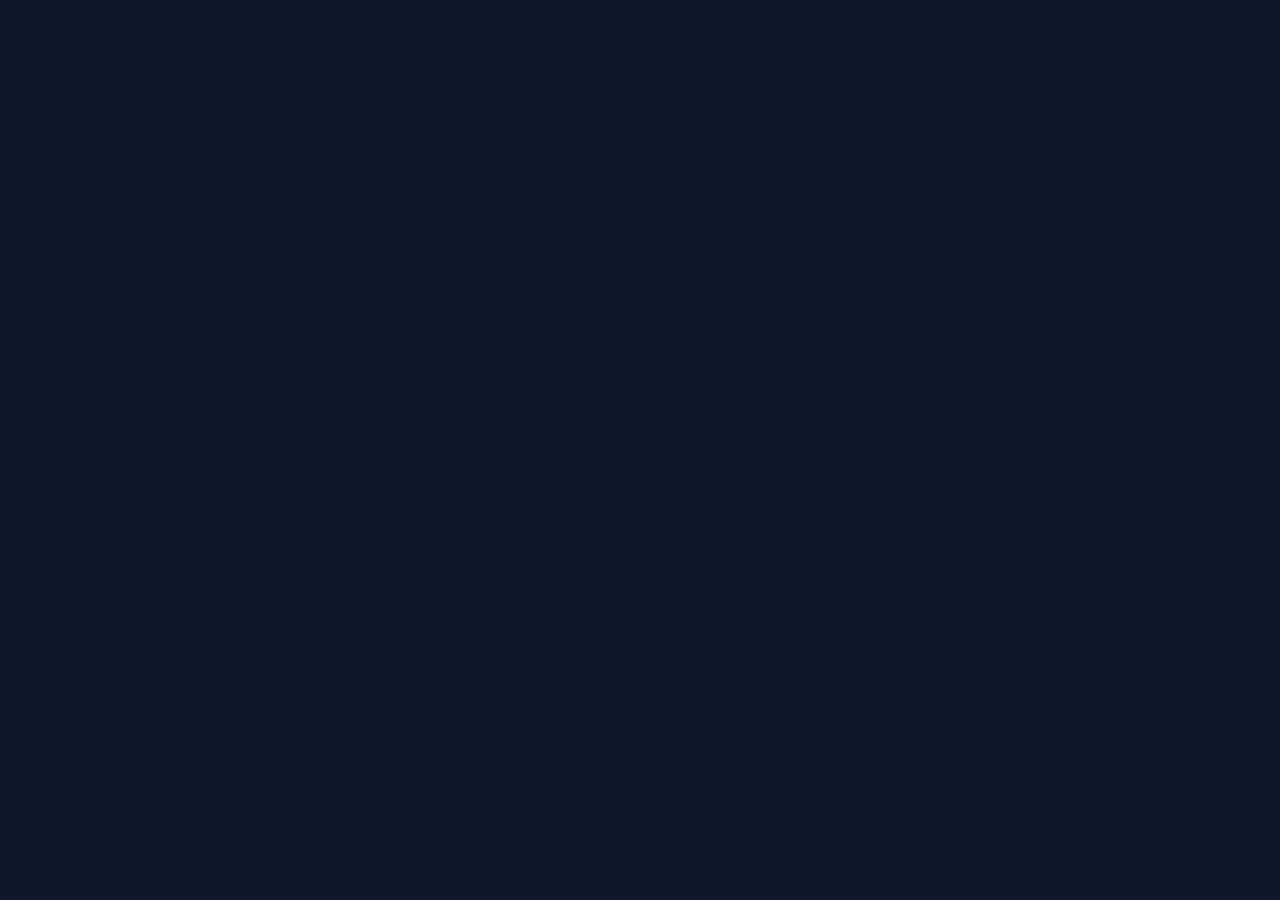
==== index.html @ 9dc0604d "Rename static/index.html to index.html" ====
<!DOCTYPE html>
<html lang="en">
<head>
  <meta charset="UTF-8" />
  <meta name="viewport" content="width=device-width, initial-scale=1.0" />
  <title>Mentis</title>

  <style>
    :root {
      --bg: #0f172a;
      --card: #1e293b;
      --text: #e5e7eb;
      --muted: #94a3b8;
      --accent: #38bdf8;
    }

    body {
      margin: 0;
      font-family: system-ui, sans-serif;
      background: var(--bg);
      color: var(--text);
    }

    .app {
      max-width: 720px;
      margin: auto;
      padding: 16px;
    }

    .card {
      background: var(--card);
      border-radius: 14px;
      padding: 16px;
      margin-bottom: 16px;
    }

    button {
      width: 100%;
      padding: 14px;
      border-radius: 10px;
      border: none;
      background: var(--accent);
      color: #020617;
      font-size: 1rem;
      cursor: pointer;
      margin-top: 12px;
    }

    .toggle {
      cursor: pointer;
      font-size: 1.2rem;
    }
  </style>
</head>

<body>
  <!-- Mentis renders EVERYTHING here -->
  <div class="app"></div>

  <!-- Mentis logic -->
<script type="module" src="./lessons.js"></script>
</body>
  </html>
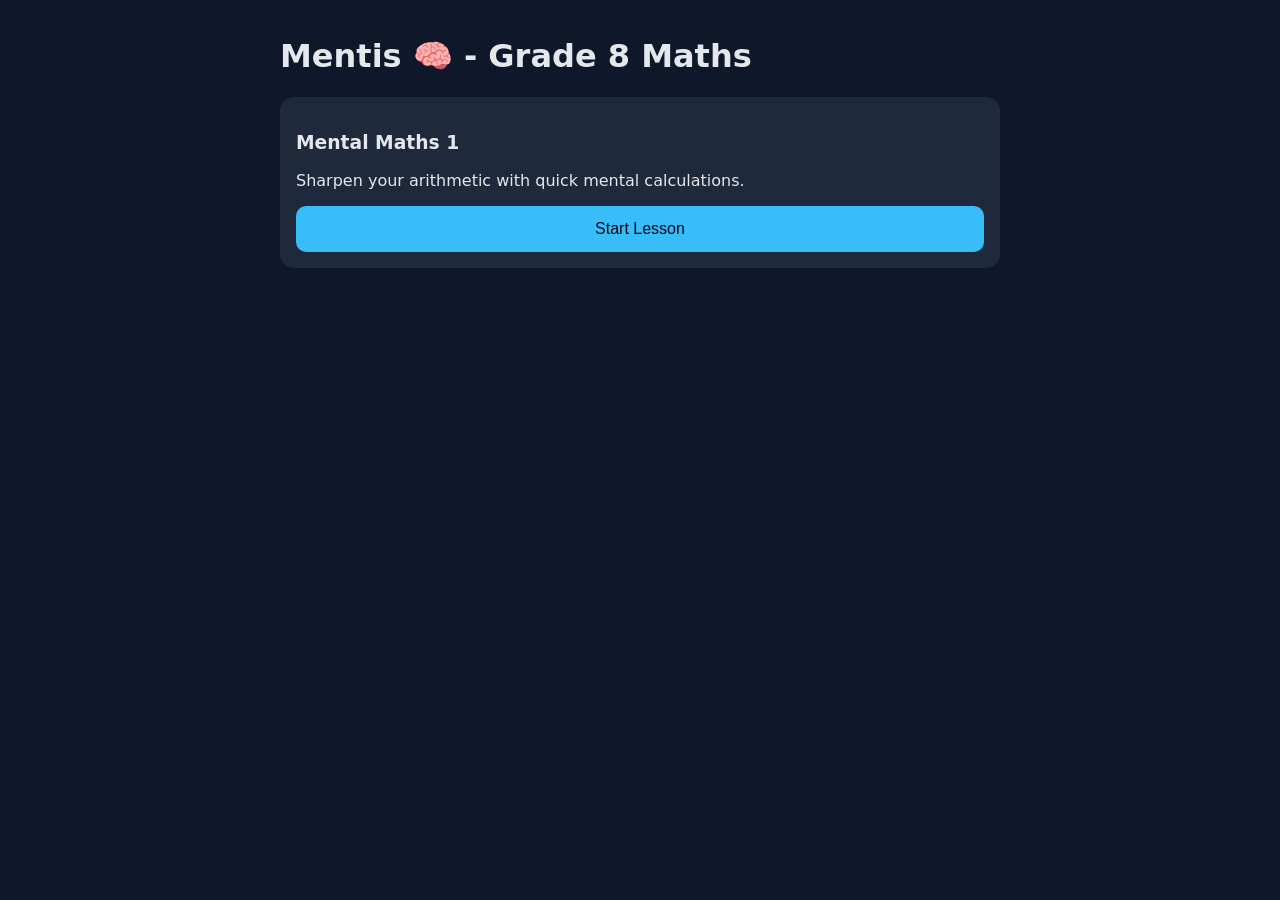
==== commit a2cfeec9: "Update index.html" ====
--- a/index.html
+++ b/index.html
@@ -4,13 +4,11 @@
   <meta charset="UTF-8" />
   <meta name="viewport" content="width=device-width, initial-scale=1.0" />
   <title>Mentis</title>
-
   <style>
     :root {
       --bg: #0f172a;
       --card: #1e293b;
       --text: #e5e7eb;
-      --muted: #94a3b8;
       --accent: #38bdf8;
     }
 
@@ -43,21 +41,80 @@
       color: #020617;
       font-size: 1rem;
       cursor: pointer;
-      margin-top: 12px;
     }
+    /* ---- OPTIONS (MCQ CARDS) ---- */
+.option {
+  background: #334155;
+  border-radius: 16px;
+  padding: 14px 16px;
+  margin: 10px 0;
+  cursor: pointer;
+  transition: all 0.25s ease;
+}
 
-    .toggle {
-      cursor: pointer;
-      font-size: 1.2rem;
-    }
+.option:hover {
+  background: #475569;
+  transform: translateY(-2px);
+}
+
+.option.correct {
+  background: #22c55e;
+  color: #022c22;
+}
+
+.option.wrong {
+  background: #ef4444;
+  color: #450a0a;
+}
+
+/* ---- QUESTION ANIMATION ---- */
+.fade {
+  animation: fadeIn 0.35s ease;
+}
+
+@keyframes fadeIn {
+  from {
+    opacity: 0;
+    transform: translateY(8px);
+  }
+  to {
+    opacity: 1;
+    transform: translateY(0);
+  }
+}
+
+/* ---- PROGRESS BAR ---- */
+.progress {
+  height: 8px;
+  background: #334155;
+  border-radius: 999px;
+  overflow: hidden;
+  margin: 10px 0 18px;
+}
+
+.progress-fill {
+  height: 100%;
+  background: var(--accent);
+  width: 0%;
+  transition: width 0.3s ease;
+}
+
+#feedback {
+  margin-top: 12px;
+  font-weight: bold;
+}
+
+#next-btn {
+  margin-top: 14px;
+  }
   </style>
 </head>
+<body>
 
-<body>
-  <!-- Mentis renders EVERYTHING here -->
+  <!-- This is where lessons.js will render content -->
   <div class="app"></div>
 
-  <!-- Mentis logic -->
-<script type="module" src="./lessons.js"></script>
+  <!-- Load lessons.js -->
+  <script type="module" src="/static/lessons.js"></script>
 </body>
   </html>
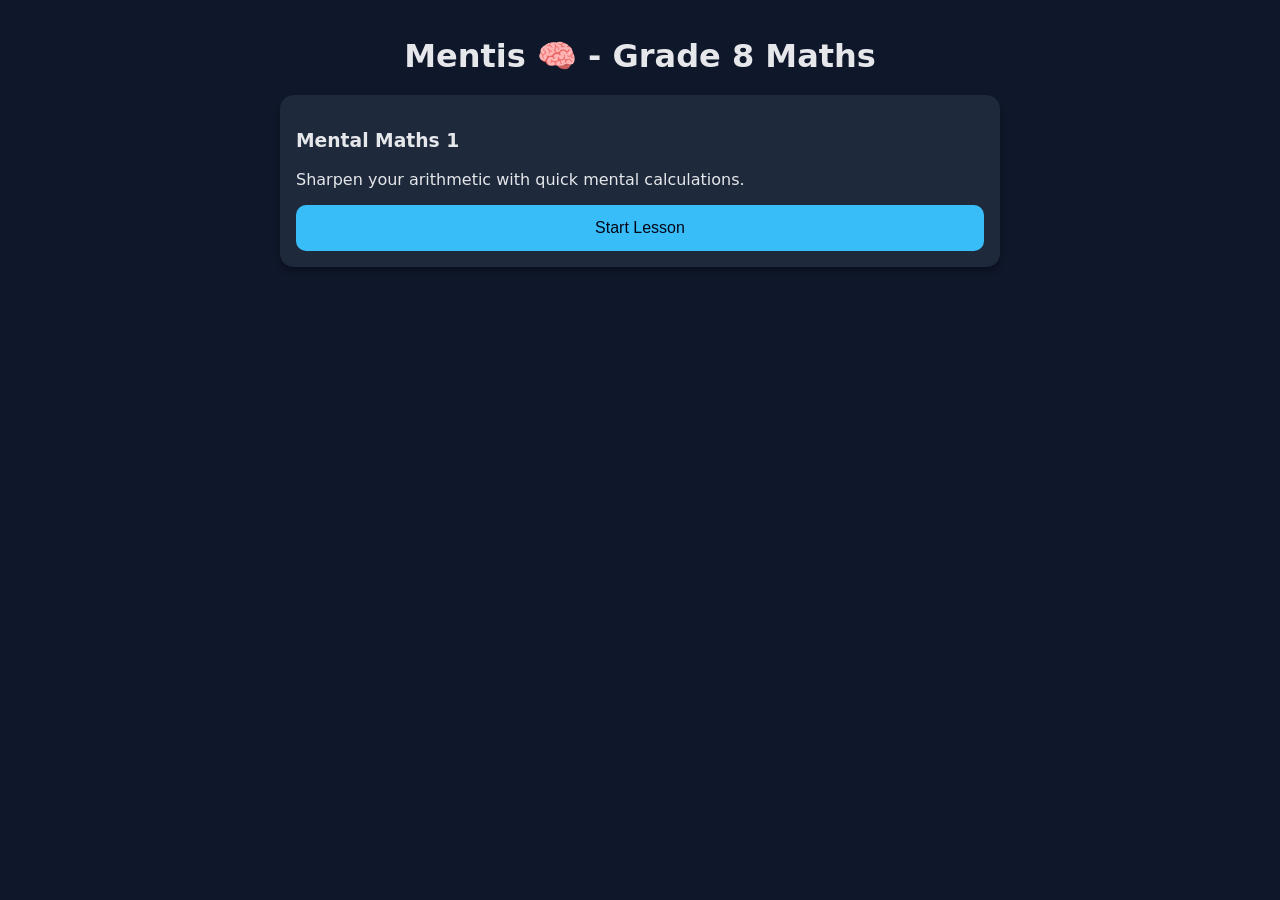
==== commit 0d8891c0: "Update index.html" ====
--- a/index.html
+++ b/index.html
@@ -107,6 +107,230 @@
 #next-btn {
   margin-top: 14px;
   }
+  /* ---------------- NEW LESSON STYLING ---------------- */
+
+/* Multiple choice options as curved rectangles */
+.option {
+  padding: 14px 18px;
+  margin: 10px 0;
+  border-radius: 12px;
+  background: #334155;
+  color: var(--text);
+  cursor: pointer;
+  transition: background 0.3s, transform 0.2s;
+  font-size: 1rem;
+}
+
+.option:hover {
+  background: var(--accent);
+  color: #020617;
+  transform: scale(1.03);
+}
+
+/* Correct / wrong feedback coloring */
+.option.correct {
+  background: #22c55e; /* green */
+  color: #020617;
+}
+
+.option.wrong {
+  background: #ef4444; /* red */
+  color: #ffffff;
+}
+
+/* Fade-in animation for questions */
+.question-container {
+  opacity: 0;
+  animation: fadeIn 0.5s forwards;
+}
+
+@keyframes fadeIn {
+  to {
+    opacity: 1;
+  }
+}
+
+/* Progress bar */
+.progress {
+  height: 10px;
+  background: #334155;
+  border-radius: 10px;
+  margin: 12px 0;
+  overflow: hidden;
+}
+
+.progress-fill {
+  height: 100%;
+  width: 0%;
+  background: var(--accent);
+  transition: width 0.3s ease;
+}
+
+/* Question number indicator */
+.question-number {
+  margin: 8px 0;
+  font-weight: bold;
+  color: var(--accent);
+  font-size: 0.95rem;
+}
+
+/* Lesson completion screen */
+.lesson-complete {
+  text-align: center;
+  padding: 20px;
+}
+
+.lesson-complete h2 {
+  margin-bottom: 16px;
+  color: var(--accent);
+}
+
+.lesson-complete p {
+  font-size: 1rem;
+  margin-bottom: 12px;
+  }
+  :root {
+    --bg: #0f172a;
+    --card: #1e293b;
+    --text: #e5e7eb;
+    --accent: #38bdf8;
+    --correct: #22c55e;
+    --wrong: #ef4444;
+  }
+
+  body {
+    margin: 0;
+    font-family: system-ui, sans-serif;
+    background: var(--bg);
+    color: var(--text);
+    overflow-x: hidden;
+    position: relative;
+  }
+
+  .app {
+    max-width: 720px;
+    margin: auto;
+    padding: 16px;
+  }
+
+  header h1 {
+    text-align: center;
+    margin-bottom: 20px;
+  }
+
+  .card {
+    background: var(--card);
+    border-radius: 14px;
+    padding: 16px;
+    margin-bottom: 16px;
+    box-shadow: 0 4px 6px rgba(0,0,0,0.3);
+  }
+
+  button {
+    width: 100%;
+    padding: 14px;
+    border-radius: 10px;
+    border: none;
+    background: var(--accent);
+    color: #020617;
+    font-size: 1rem;
+    cursor: pointer;
+    transition: transform 0.1s, background 0.2s;
+  }
+
+  button:hover {
+    transform: translateY(-2px);
+  }
+
+  /* Mode buttons */
+  .mode-btn {
+    flex: 1;
+    padding: 12px;
+    font-size: 0.9rem;
+    border-radius: 12px;
+  }
+
+  .mode-btn + .mode-btn {
+    margin-left: 10px;
+  }
+
+  /* Options buttons (multiple choice) */
+  .option-btn {
+    border-radius: 20px;
+    padding: 12px;
+    margin: 10px 0;
+    font-size: 1rem;
+    transition: transform 0.1s, background 0.2s;
+  }
+
+  .option-btn:hover {
+    transform: translateY(-2px);
+  }
+
+  .options-container {
+    display: flex;
+    flex-direction: column;
+  }
+
+  /* Progress bar */
+  .progress {
+    width: 100%;
+    height: 10px;
+    background: #334155;
+    border-radius: 5px;
+    margin-bottom: 10px;
+    overflow: hidden;
+  }
+
+  .progress-fill {
+    height: 100%;
+    background: var(--accent);
+    width: 0;
+    border-radius: 5px;
+    transition: width 0.4s ease;
+  }
+
+  .q-num {
+    margin-bottom: 8px;
+    font-weight: bold;
+  }
+
+  .question {
+    font-size: 1.2rem;
+    margin-bottom: 12px;
+  }
+
+  /* Timer */
+  .timer {
+    position: absolute;
+    top: 16px;
+    right: 16px;
+    background: var(--card);
+    color: var(--text);
+    padding: 6px 12px;
+    border-radius: 10px;
+    font-weight: bold;
+    font-size: 0.9rem;
+  }
+
+  /* Flash correct answer in timed mode */
+  .flash-answer {
+    animation: flash 0.8s ease forwards;
+    z-index: 10;
+  }
+
+  @keyframes flash {
+    0% { opacity: 0; transform: translate(-50%, -50%) scale(0.5); }
+    50% { opacity: 1; transform: translate(-50%, -50%) scale(1.2); }
+    100% { opacity: 1; transform: translate(-50%, -50%) scale(1); }
+  }
+
+  /* Completion screen */
+  .completion-title {
+    font-size: 1.8rem;
+    text-align: center;
+    margin-bottom: 20px;
+  }
   </style>
 </head>
 <body>
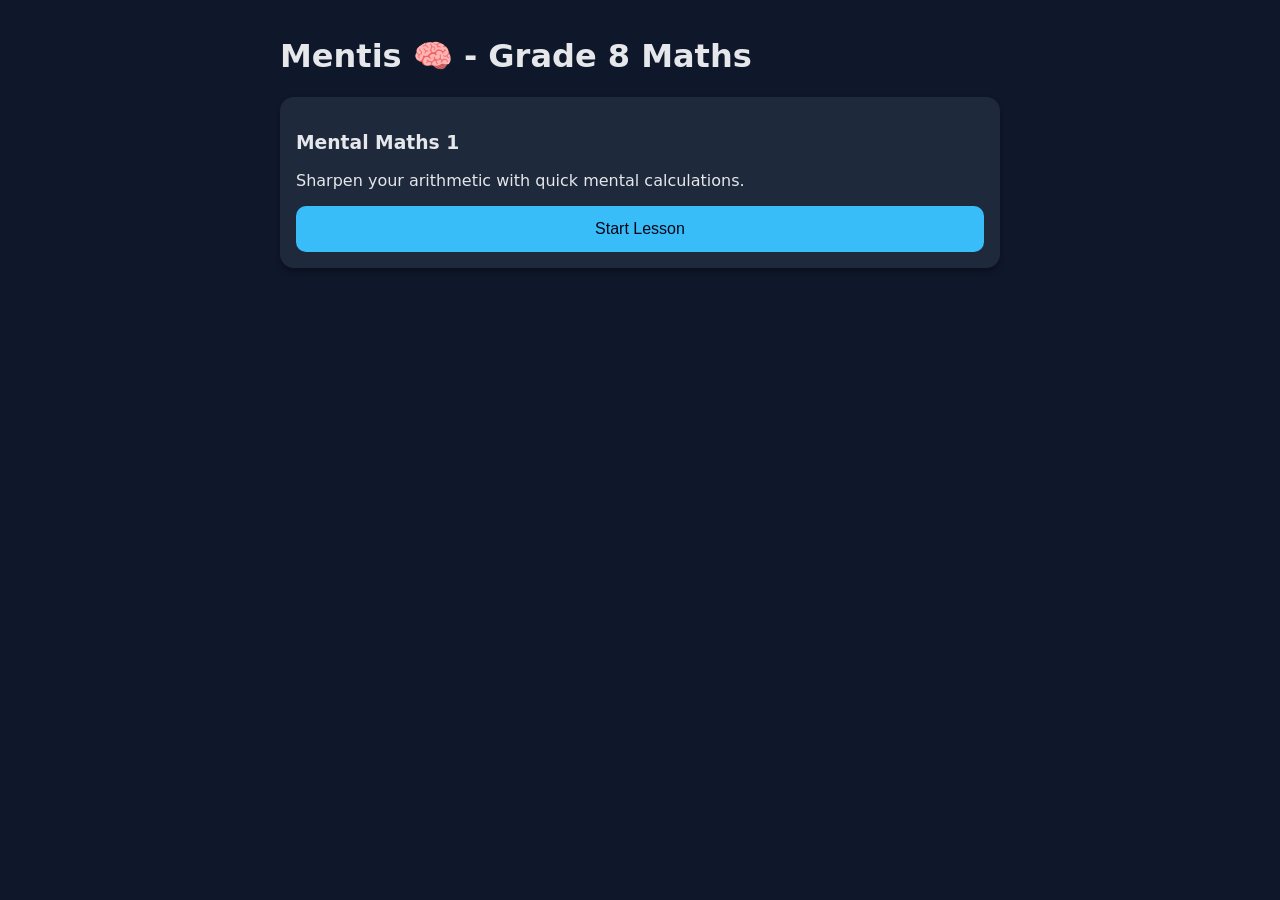
==== commit da23baae: "Update index.html" ====
--- a/index.html
+++ b/index.html
@@ -331,6 +331,122 @@
     text-align: center;
     margin-bottom: 20px;
   }
+  /* ---------------- OPTIONS (MCQ BUTTONS) ---------------- */
+.option {
+  background: #334155;
+  border-radius: 14px;
+  padding: 14px;
+  margin-bottom: 12px;
+  cursor: pointer;
+  transition: all 0.25s ease;
+  border: 2px solid transparent;
+}
+
+.option:hover {
+  transform: scale(1.02);
+  background: #475569;
+}
+
+.option.correct {
+  background: #22c55e !important;
+  color: #022c22;
+}
+
+.option.wrong {
+  background: #ef4444 !important;
+  color: #450a0a;
+}
+
+/* ---------------- PROGRESS BAR ---------------- */
+.progress {
+  width: 100%;
+  height: 10px;
+  background: #334155;
+  border-radius: 20px;
+  overflow: hidden;
+  margin-bottom: 14px;
+}
+
+.progress-fill {
+  height: 100%;
+  background: var(--accent);
+  transition: width 0.4s ease;
+}
+
+/* ---------------- TIMER ---------------- */
+#timer {
+  background: #1e293b;
+  padding: 6px 12px;
+  border-radius: 12px;
+  font-weight: 600;
+  font-size: 0.9rem;
+  margin-left: 12px;
+}
+
+/* ---------------- MODE BUTTONS ---------------- */
+.mode-btn {
+  padding: 12px;
+  font-size: 0.95rem;
+  margin-bottom: 10px;
+}
+
+/* ---------------- QUESTION TRANSITION ---------------- */
+.card {
+  animation: fadeSlide 0.35s ease;
+}
+
+@keyframes fadeSlide {
+  from {
+    opacity: 0;
+    transform: translateY(8px);
+  }
+  to {
+    opacity: 1;
+    transform: translateY(0);
+  }
+}
+
+/* ---------------- FLASH CORRECT ANSWER (TIMED MODE) ---------------- */
+.flash-answer {
+  position: fixed;
+  inset: 0;
+  display: flex;
+  align-items: center;
+  justify-content: center;
+  font-size: 2.5rem;
+  font-weight: 700;
+  color: #22c55e;
+  background: rgba(0, 0, 0, 0.55);
+  z-index: 999;
+  animation: flash 0.6s ease forwards;
+}
+
+@keyframes flash {
+  0% { opacity: 0 }
+  30% { opacity: 1 }
+  100% { opacity: 0 }
+}
+
+/* ---------------- XP FLOAT EFFECT ---------------- */
+.xp-float {
+  position: absolute;
+  right: 16px;
+  top: 12px;
+  color: #22c55e;
+  font-weight: 700;
+  animation: xpUp 1s ease forwards;
+}
+
+@keyframes xpUp {
+  from {
+    opacity: 1;
+    transform: translateY(0);
+  }
+  to {
+    opacity: 0;
+    transform: translateY(-16px);
+  }
+  }
   </style>
 </head>
 <body>
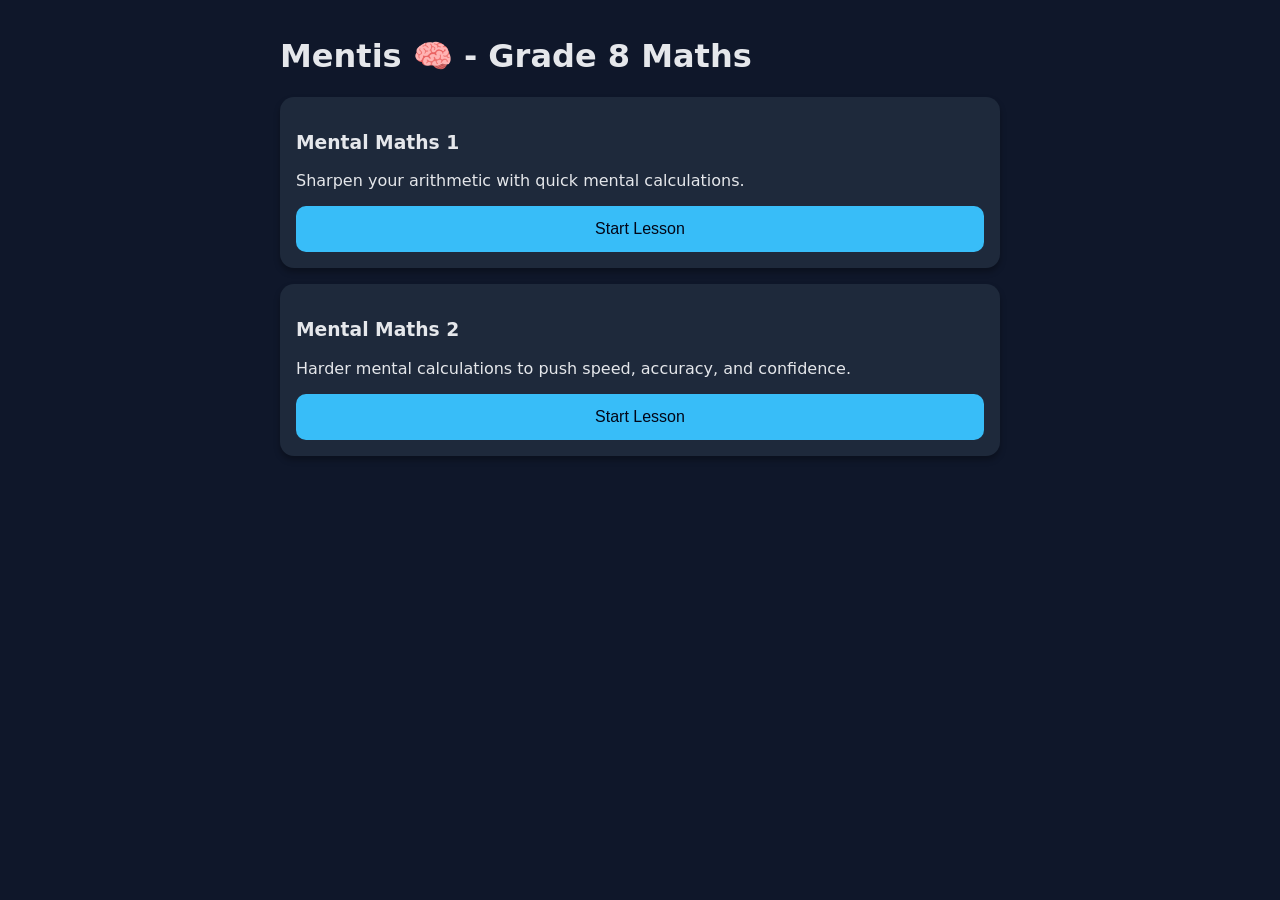
==== commit f85c6370: "Update index.html" ====
--- a/index.html
+++ b/index.html
@@ -446,6 +446,43 @@
     opacity: 0;
     transform: translateY(-16px);
   }
+  .mode-btn {
+  margin-top: 10px;
+  padding: 10px;
+  font-size: 0.95rem;
+}
+
+.option {
+  background: #334155;
+  border-radius: 14px;
+  padding: 14px;
+  margin-bottom: 10px;
+  cursor: pointer;
+}
+
+.option.correct {
+  background: #16a34a;
+}
+
+.option.wrong {
+  background: #dc2626;
+}
+
+.question-header {
+  display: flex;
+  justify-content: space-between;
+  margin-bottom: 10px;
+}
+
+.flash {
+  position: fixed;
+  inset: 0;
+  display: grid;
+  place-items: center;
+  font-size: 2rem;
+  font-weight: bold;
+  background: rgba(0,0,0,0.6);
+  z-index: 999;
   }
   </style>
 </head>
